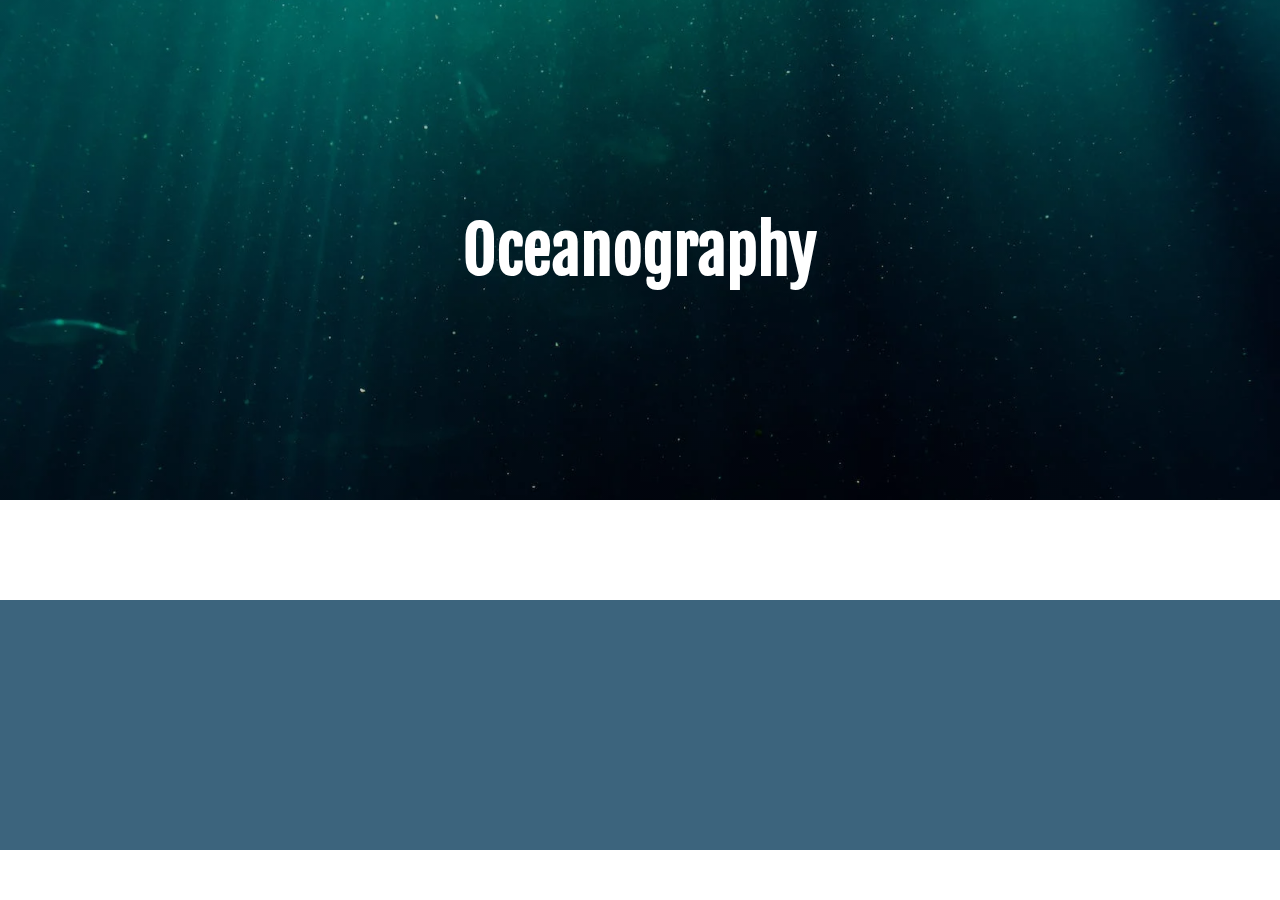
==== html/index.html @ b642d85e "add header and footer" ====
<!DOCTYPE html>
<html>
<head>
<meta charset='utf-8'>
<meta content='width=device-width, initial-scale=1' name='viewport'>
<link href='../css/style.css' rel='stylesheet' type='text/css'>
<link href='../imgs/ca_10.png' rel='icon' type='image/x-icon'>
<title>Title</title>
</head>
<body>
<div class='header'>
<h1 class='heading-1'>Oceanography</h1>
</div>
<div class='content'></div>
<div class='footer'></div>
</body>
</html>
---- css/style.css ----
@import url("https://fonts.googleapis.com/css2?family=Fjalla+One&family=Noto+Sans&family=Ubuntu&display=swap");
body {
  display: grid;
  grid-template-rows: auto auto 1fr auto;
  padding: 0;
  margin: 0;
}

.header, .footer {
  grid-row: 1/2;
  height: 500px;
  width: 100%;
  display: flex;
  align-items: center;
  justify-content: center;
  background-color: #3C647D;
  margin-bottom: 100px;
  background-image: linear-gradient(rgba(0, 0, 0, 0.25), rgba(0, 0, 0, 0.25)), url("../imgs/underwater.png");
  background-position: center;
  background-repeat: no-repeat;
  background-size: cover;
}

.heading-1 {
  margin-left: auto;
  margin-right: auto;
  font-family: "Fjalla One", sans-serif;
  color: white;
  font-size: 64px;
}

.content {
  grid-row: 3/4;
}

.footer {
  grid-row: 4/5;
  height: 250px;
  background-image: none;
  margin-bottom: 0;
}

/*# sourceMappingURL=style.css.map */
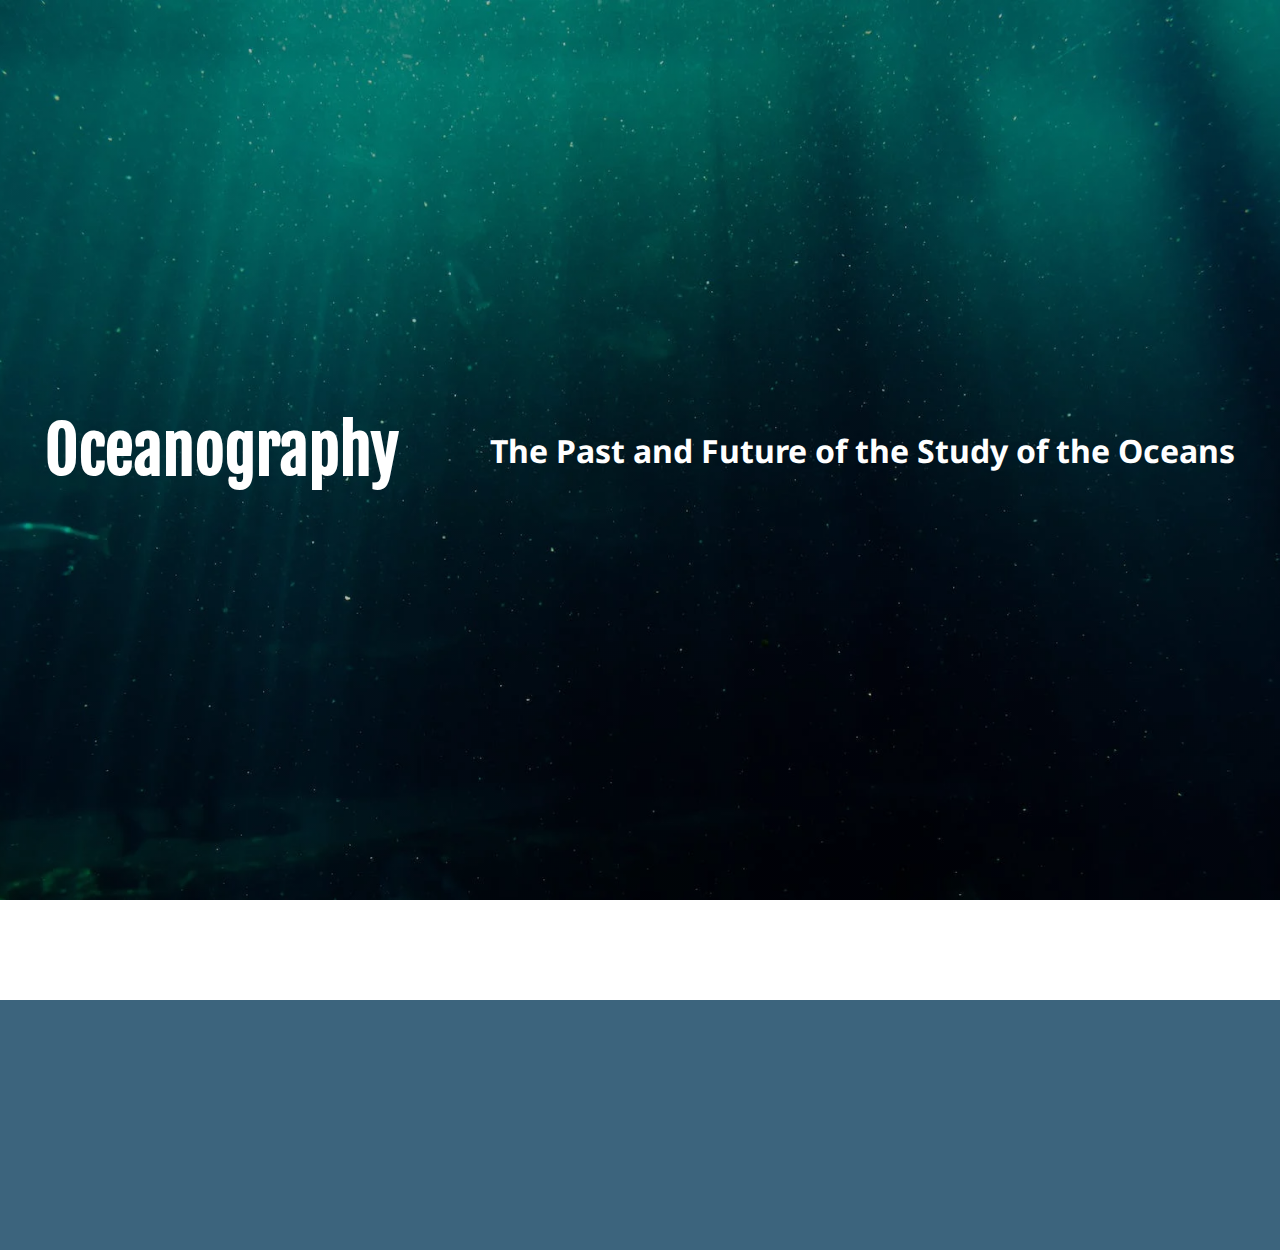
==== commit 062993cf: "remove wd folder" ====
--- a/html/index.html
+++ b/html/index.html
@@ -10,6 +10,7 @@
 <body>
 <div class='header'>
 <h1 class='heading-1'>Oceanography</h1>
+<h2 class='heading-2'>The Past and Future of the Study of the Oceans</h2>
 </div>
 <div class='content'></div>
 <div class='footer'></div>
--- a/css/style.css
+++ b/css/style.css
@@ -1,4 +1,12 @@
 @import url("https://fonts.googleapis.com/css2?family=Fjalla+One&family=Noto+Sans&family=Ubuntu&display=swap");
+@keyframes fadein {
+  from {
+    opacity: 0;
+  }
+  to {
+    opacity: 1;
+  }
+}
 body {
   display: grid;
   grid-template-rows: auto auto 1fr auto;
@@ -8,25 +16,39 @@
 
 .header, .footer {
   grid-row: 1/2;
-  height: 500px;
+  height: 100vh;
   width: 100%;
   display: flex;
   align-items: center;
-  justify-content: center;
-  background-color: #3C647D;
+  justify-content: space-evenly;
   margin-bottom: 100px;
-  background-image: linear-gradient(rgba(0, 0, 0, 0.25), rgba(0, 0, 0, 0.25)), url("../imgs/underwater.png");
+  background-image: linear-gradient(rgba(0, 0, 0, 0.25), rgba(0, 0, 0, 0.25)), url("/../imgs/underwater.png");
   background-position: center;
   background-repeat: no-repeat;
   background-size: cover;
 }
+@media screen and (max-width: 1164px) {
+  .header, .footer {
+    display: grid;
+    justify-content: stretch;
+    justify-items: center;
+  }
+}
 
-.heading-1 {
-  margin-left: auto;
-  margin-right: auto;
+.heading-1, .heading-2 {
   font-family: "Fjalla One", sans-serif;
   color: white;
   font-size: 64px;
+  margin: 0 auto 0 auto;
+  text-align: center;
+  animation: fadein 2s;
+  max-width: 90%;
+}
+
+.heading-2 {
+  font-family: "Noto Sans", sans-serif;
+  font-size: 32px;
+  animation: fadein 4s;
 }
 
 .content {
@@ -38,6 +60,7 @@
   height: 250px;
   background-image: none;
   margin-bottom: 0;
+  background-color: #3C647D;
 }
 
 /*# sourceMappingURL=style.css.map */
